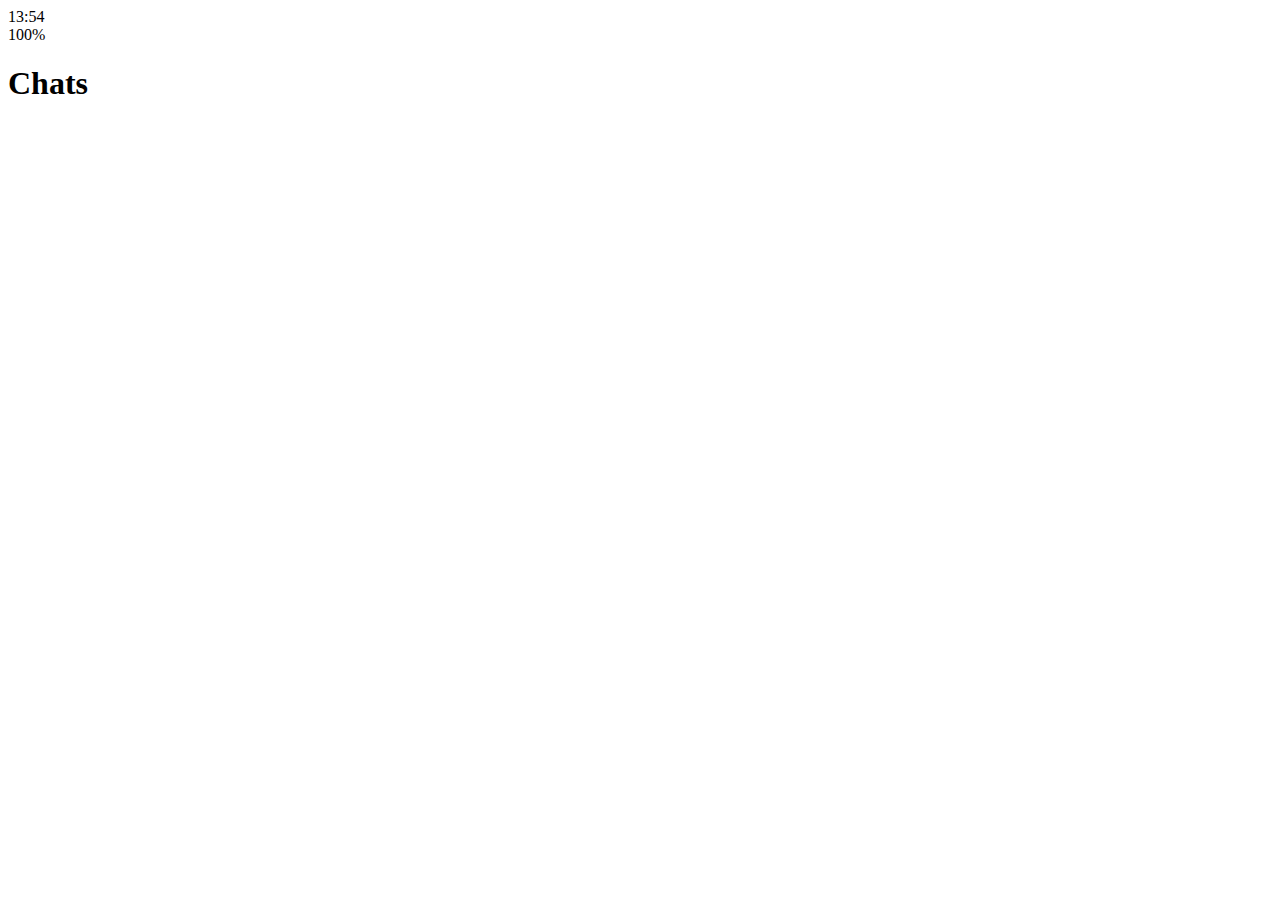
==== index.html @ c4cb317b "test" ====
<!DOCTYPE html>
<html lang="en">

<head>
    <meta charset="UTF-8">
    <meta name="viewport" content="width=device-width, initial-scale=1.0">
    <link rel="stylesheet" href="https://use.fontawesome.com/releases/v5.13.0/css/all.css"
        integrity="sha384-Bfad6CLCknfcloXFOyFnlgtENryhrpZCe29RTifKEixXQZ38WheV+i/6YWSzkz3V" crossorigin="anonymous">
    <title>Chats | Kakao Clone</title>
</head>

<body>
    <div class="status-bar">
        <div class="status-bar__column">
            <span class="status-bar__clock">13:54 </span>
        </div>
        <div class="status-bar__column">
            <i class="fas fa-clock"></i>
            <i class="fas fa-volume-mute"></i>
            <i class="fas fa-wifi"></i>
            <span class="status-bar__battery-level">100%</span>
            <i class="fas fa-battery-full"></i>
        </div>
    </div>
    <header class="header">
        <div class="header__header-column"></div>
        <h1 class="header__title">Chats</h1>
        <div class="header__header-column">
            <span class="header__icon">
                <i class="fas fa-search"></i>
            </span>
            <span class="header__icon">
                <i class="far fa-comment"></i>
            </span>
            <span class="header__icon">
                <i class="fas fa-cog"></i>
            </span>
        </div>
    </header>
</body>

</html>
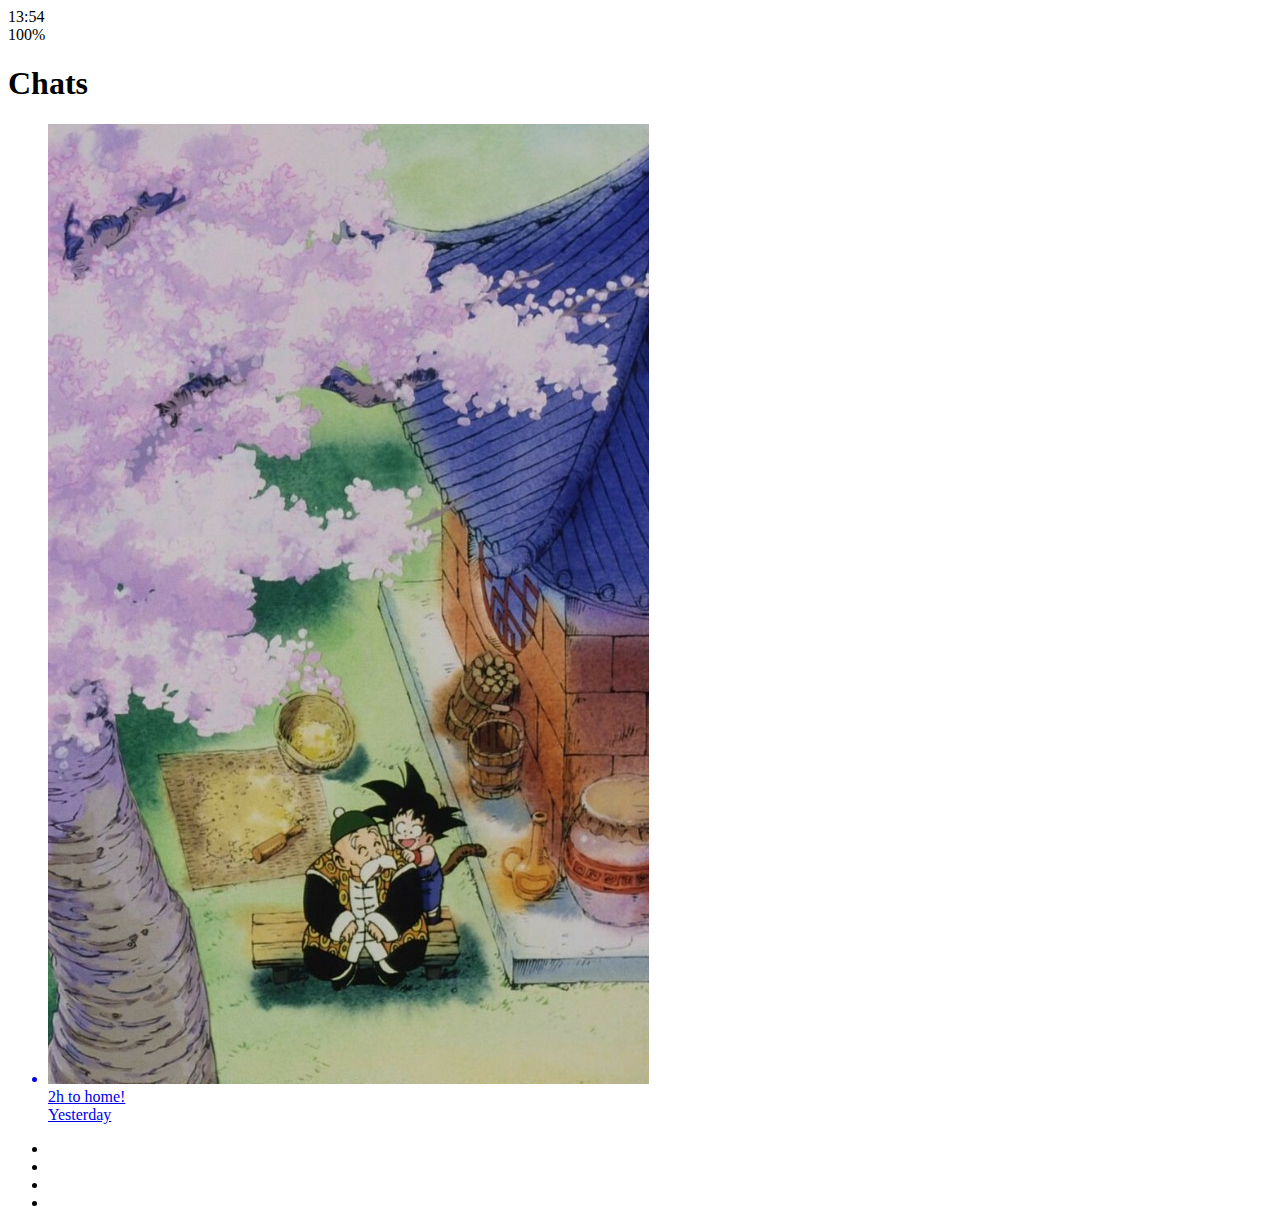
==== commit 14090994: "html update" ====
--- a/index.html
+++ b/index.html
@@ -23,8 +23,9 @@
         </div>
     </div>
     <header class="header">
-        <div class="header__header-column"></div>
-        <h1 class="header__title">Chats</h1>
+        <div class="header__header-column">
+            <h1 class="header__title">Chats</h1>
+        </div>
         <div class="header__header-column">
             <span class="header__icon">
                 <i class="fas fa-search"></i>
@@ -37,6 +38,50 @@
             </span>
         </div>
     </header>
+    <main class="Chats">
+        <ul class="chats__list">
+            <a href="chat.html">
+                <li class="chats__chat chat">
+                    <div class="chat__column">
+                        <img class="chat__avartar g-avartar" src="image/dragonball.jpg" />
+                        <div class="chat__content">
+                            <span class="chat__username">
+                                2h
+                            </span>
+                            <span class="chat__preview">to home!</span>
+                        </div>
+                    </div>
+                    <div class="chat__column">
+                        <span class="chat__timestamp">Yesterday</span>
+                    </div>
+                </li>
+            </a>
+        </ul>
+    </main>
+    <nav class="nav">
+        <ul class="nav__list">
+            <li class="nav__list-item">
+                <a href="friends.html" class="nav__list-link">
+                    <i class="far fa-user"></i>
+                </a>
+            </li>
+            <li class="nav__list-item">
+                <a href="index.html" class="nav__list-link">
+                    <i class="fas fa-comment"></i>
+                </a>
+            </li>
+            <li class="nav__list-item">
+                <a href="find.html" class="nav__list-link">
+                    <i class="fas fa-search"></i>
+                </a>
+            </li>
+            <li class="nav__list-item">
+                <a href="more.html" class="nav__list-link">
+                    <i class="fas fa-ellipsis-h"></i>
+                </a>
+            </li>
+        </ul>
+    </nav>
 </body>
 
 </html>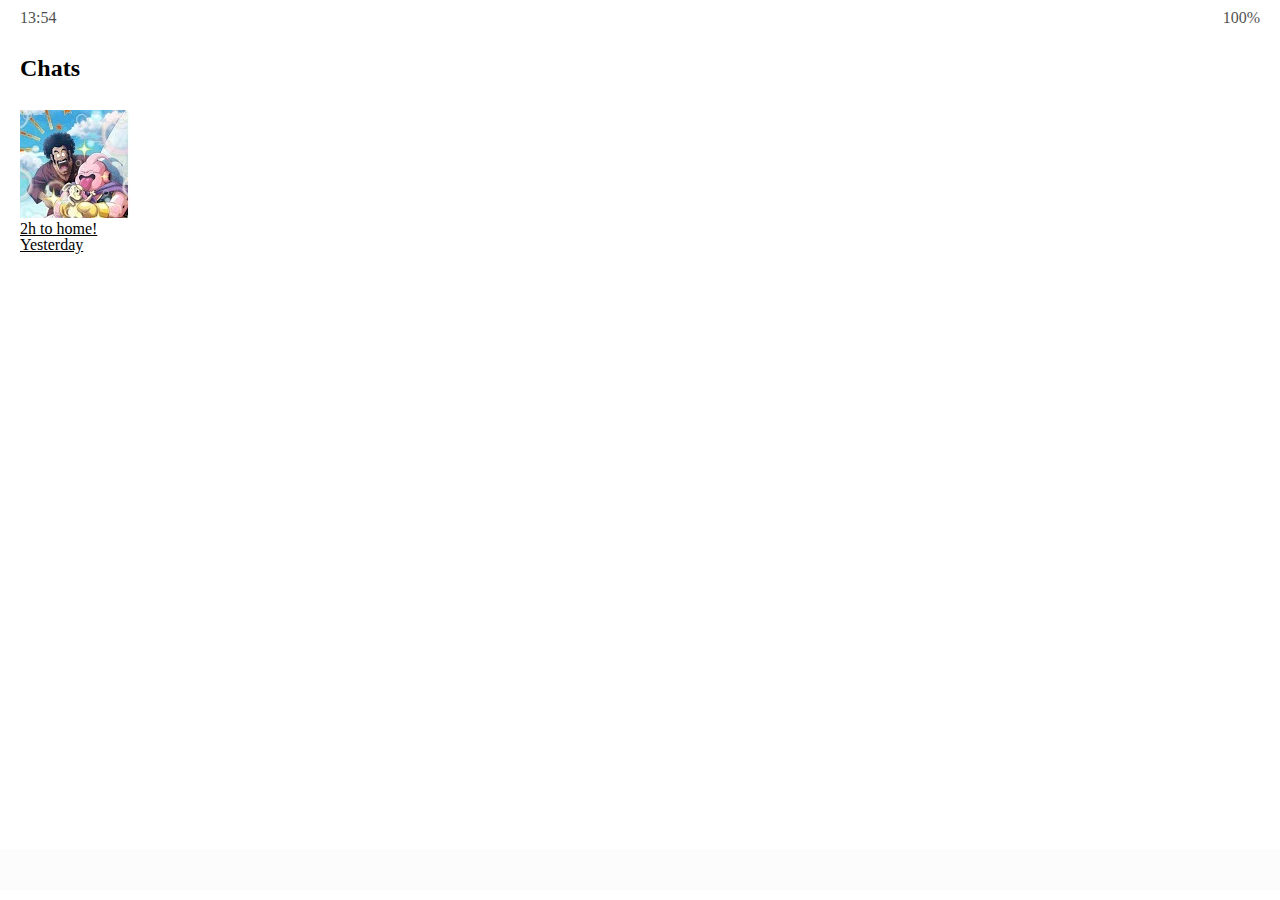
==== commit 15536255: "kakao update" ====
--- a/index.html
+++ b/index.html
@@ -6,6 +6,7 @@
     <meta name="viewport" content="width=device-width, initial-scale=1.0">
     <link rel="stylesheet" href="https://use.fontawesome.com/releases/v5.13.0/css/all.css"
         integrity="sha384-Bfad6CLCknfcloXFOyFnlgtENryhrpZCe29RTifKEixXQZ38WheV+i/6YWSzkz3V" crossorigin="anonymous">
+    <link rel="stylesheet" href="css/styles.css">
     <title>Chats | Kakao Clone</title>
 </head>
 
--- a/css/styles.css
+++ b/css/styles.css
@@ -0,0 +1,22 @@
+@import url('https://fonts.googleapis.com/css2?family=Open+Sans:400,600');
+@import "reset.css";
+@import "status-bar.css";
+@import "header.css";
+@import "nav-bar.css";
+
+*{
+    box-sizing: border-box;
+}
+
+body{
+    background-color: white;
+    padding: 10px 20px;
+    color: #020202;
+    font-family: "open sans" -apple-system, BlinkMacSystemFont, 'Segoe UI', Roboto, Oxygen, Ubuntu, Cantarell, 'Open Sans', 'Helvetica Neue', sans-serif;
+    
+
+}
+
+a {
+    color:inherit;
+}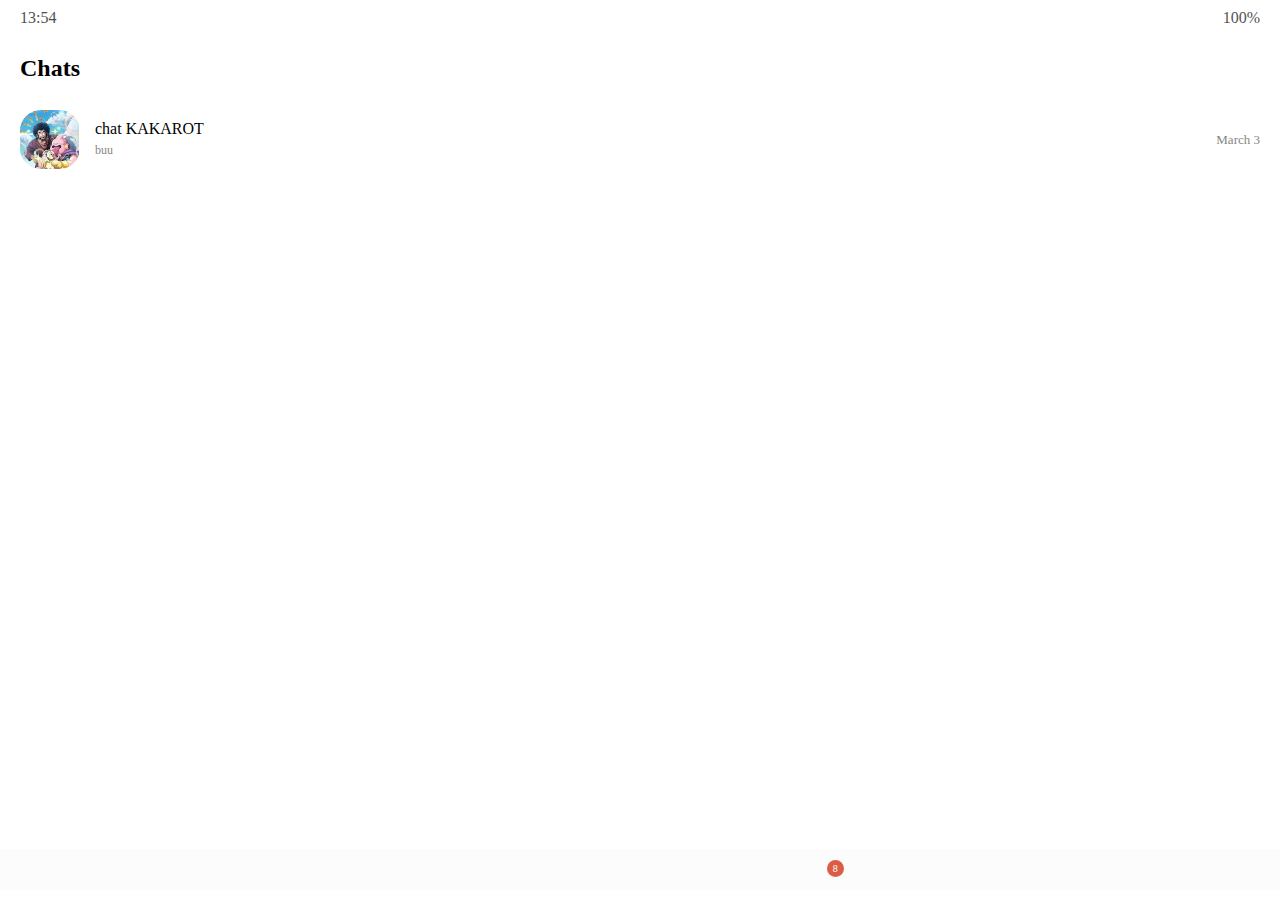
==== commit e0bf64ed: "update avatar" ====
--- a/index.html
+++ b/index.html
@@ -42,18 +42,26 @@
     <main class="Chats">
         <ul class="chats__list">
             <a href="chat.html">
-                <li class="chats__chat chat">
-                    <div class="chat__column">
-                        <img class="chat__avartar g-avartar" src="image/dragonball.jpg" />
-                        <div class="chat__content">
-                            <span class="chat__username">
-                                2h
+
+                <li class="chats__chat friend friend--lg">
+                    <div class="friend__column">
+                        <img src="image/dragonball.jpg" class="m-avatar friend__avatar" />
+                        <div class="friend__content">
+                            <span class="friend__name">
+                                chat KAKAROT
                             </span>
-                            <span class="chat__preview">to home!</span>
+                            <span class="friend__bottom-text">
+                                buu
+                            </span>
                         </div>
                     </div>
-                    <div class="chat__column">
-                        <span class="chat__timestamp">Yesterday</span>
+                    <div class="friend__column">
+
+                        <span class="chat__timestamp">
+                            March 3
+                        </span>
+
+
                     </div>
                 </li>
             </a>
@@ -73,6 +81,7 @@
             </li>
             <li class="nav__list-item">
                 <a href="find.html" class="nav__list-link">
+                    <div class="nav__badge">8</div>
                     <i class="fas fa-search"></i>
                 </a>
             </li>
--- a/css/styles.css
+++ b/css/styles.css
@@ -3,6 +3,7 @@
 @import "status-bar.css";
 @import "header.css";
 @import "nav-bar.css";
+@import "friend.css";
 
 *{
     box-sizing: border-box;
@@ -19,4 +20,5 @@
 
 a {
     color:inherit;
+    text-decoration: none;
 }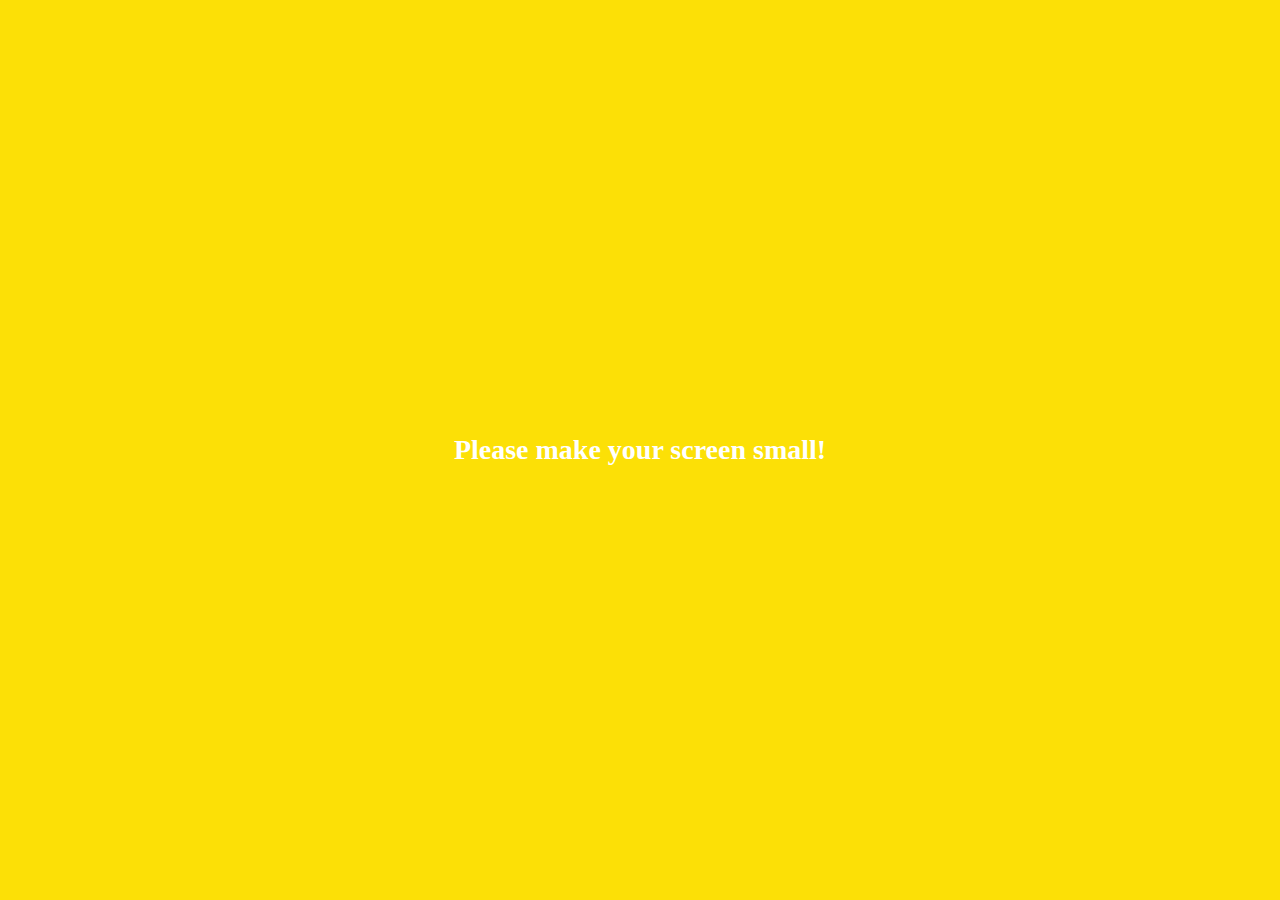
==== commit 667dd065: "Last update" ====
--- a/index.html
+++ b/index.html
@@ -48,7 +48,7 @@
                         <img src="image/dragonball.jpg" class="m-avatar friend__avatar" />
                         <div class="friend__content">
                             <span class="friend__name">
-                                chat KAKAROT
+                                KAKAROT
                             </span>
                             <span class="friend__bottom-text">
                                 buu
@@ -76,12 +76,13 @@
             </li>
             <li class="nav__list-item">
                 <a href="index.html" class="nav__list-link">
+                    <div class="nav__badge">8</div>
                     <i class="fas fa-comment"></i>
                 </a>
             </li>
             <li class="nav__list-item">
                 <a href="find.html" class="nav__list-link">
-                    <div class="nav__badge">8</div>
+
                     <i class="fas fa-search"></i>
                 </a>
             </li>
@@ -92,6 +93,9 @@
             </li>
         </ul>
     </nav>
+    <div class="bigscreen">
+        <span class="bigscreen__text">Please make your screen small!</span>
+    </div>
 </body>
 
 </html>--- a/css/styles.css
+++ b/css/styles.css
@@ -1,9 +1,15 @@
-@import url('https://fonts.googleapis.com/css2?family=Open+Sans:400,600');
+@import url('https://fonts.googleapis.com/css2?family=Open+Sans:300,400,600');
 @import "reset.css";
 @import "status-bar.css";
 @import "header.css";
 @import "nav-bar.css";
 @import "friend.css";
+@import "friends.css";
+@import "find.css";
+@import "more.css";
+@import "settings.css";
+@import "chat.css";
+@import "mobile.css";
 
 *{
     box-sizing: border-box;
@@ -21,4 +27,18 @@
 a {
     color:inherit;
     text-decoration: none;
+}
+
+@keyframes fadein{
+    from{
+        opacity: 0;
+        transform: translateY(50px);
+    }
+    to{
+        opacity: 1;
+        transform: none;
+    }
+}
+main{
+    animation: fadein 0.5s ease-in-out;
 }